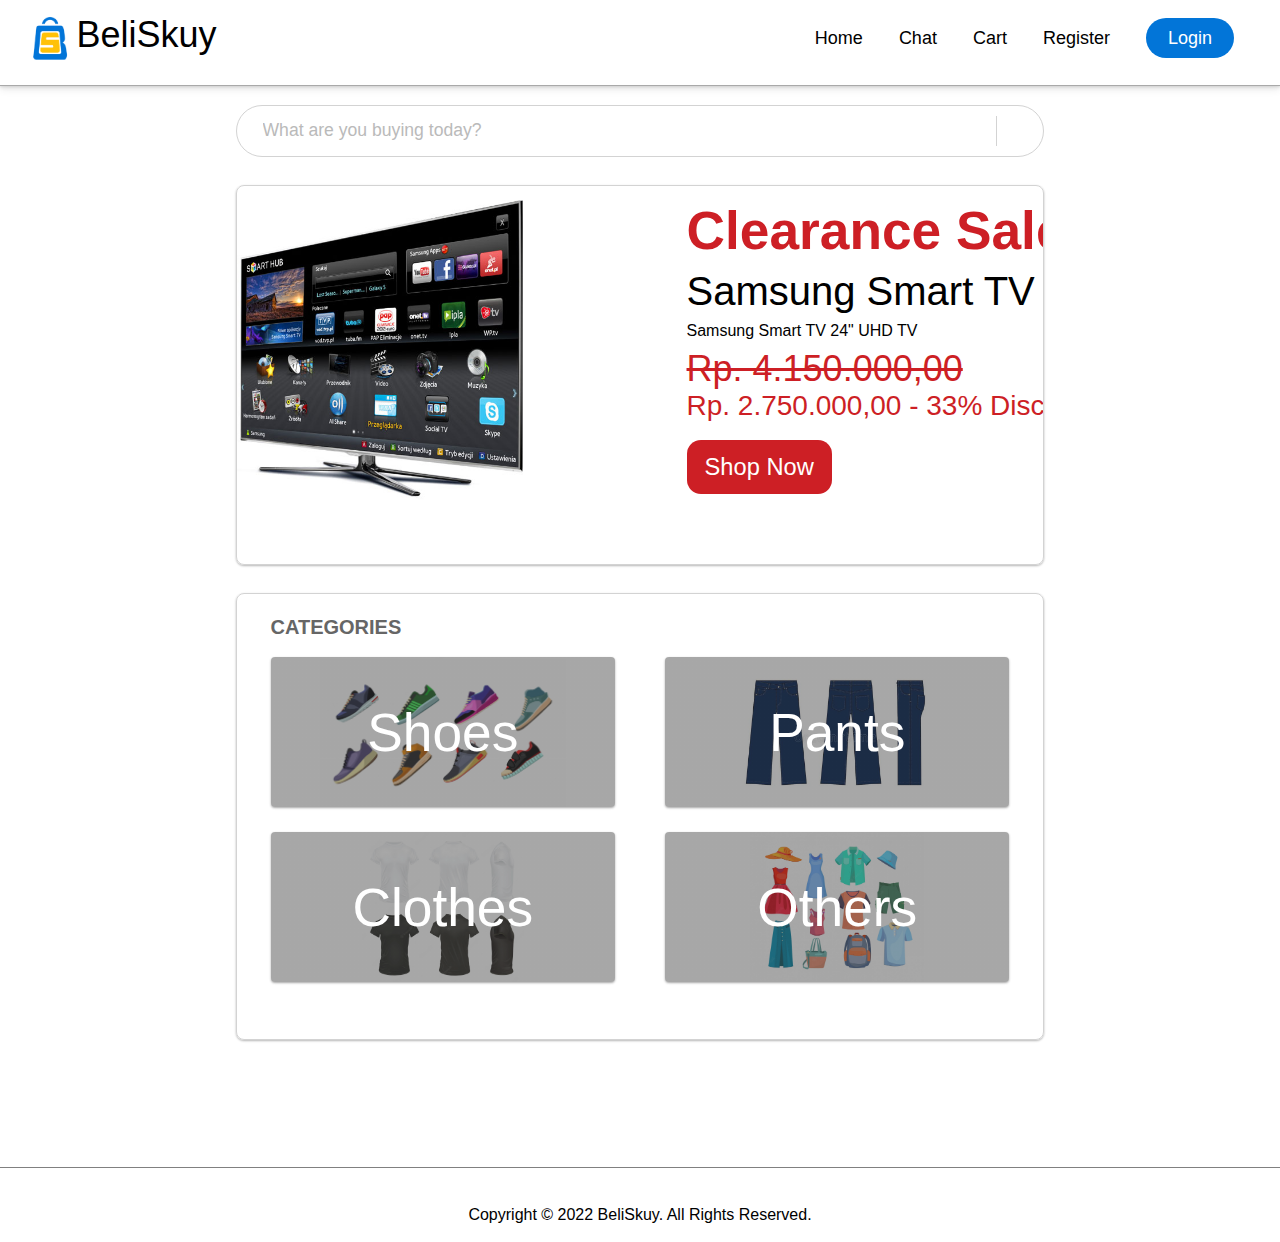
==== index.html @ addb4393 "add categories and search bar" ====
<!DOCTYPE html>
<html lang="en">
<head>
    <meta charset="UTF-8">
    <meta http-equiv="X-UA-Compatible" content="IE=edge">
    <meta name="viewport" content="width=device-width, initial-scale=1.0">
    <script type="text/javascript" src="js/jquery-3.6.1.min.js"></script>
    <link rel="stylesheet" href="css/style.css">
    <link rel="stylesheet" href="css/home.css">
    <link rel="stylesheet" href="https://cdnjs.cloudflare.com/ajax/libs/font-awesome/6.1.1/css/all.min.css" integrity="sha512-KfkfwYDsLkIlwQp6LFnl8zNdLGxu9YAA1QvwINks4PhcElQSvqcyVLLD9aMhXd13uQjoXtEKNosOWaZqXgel0g==" crossorigin="anonymous" referrerpolicy="no-referrer" />
    <title>BeliSkuy</title>
</head>
<body>
    <div class="header">
        <div class="header-title">
            <img src="assets/icon.png" alt="BeliSkuy" width="44px">
            <span class="title">BeliSkuy</span>
        </div>
        <nav>
            <ul>
                <input type="checkbox" id="checkbox_toggle" />
                <label for="checkbox_toggle" class="hamburger">&#9776;</label>
                <div class="nav-items">
                    <li><a class="menu" href="index.html">Home</a></li>
                    <li><a class="menu" href="chat.html">Chat</a></li>
                    <li><a class="menu" href="cart.html">Cart</a></li>
                    <li><a class="menu" href="register.html">Register</a></li>
                    <li><a class="menu-btn" href="login.html">Login</a></li>
                </div>
            </ul>
        </nav>
    </div>
    <div class="content">
        <div class="search-box">
            <input type="text" name="" placeholder="What are you buying today?">
            <span class="separator"></span>
            <i class="fa-solid fa-magnifying-glass search-icon"></i>
        </div>
        <div class="container slider-container">
            <div class="slider-caret prev">
                <i class="fa-solid fa-angle-left"></i>
            </div>
            <div class="slider">
                <ul>
                    <li>
                        <div class="slide-item">
                            <div class="slide-col">
                                <img src="assets/slider/slide-3-image.jpg">
                            </div>
                            <div class="slide-col">
                                <div class="red heavy huge">Clearance Sale !</div>
                                <div class="slide-title">Samsung Smart TV</div>
                                <div class="slide-subtitle">Samsung Smart TV 24" UHD TV</div> 
                                <div class="slide-tag">
                                    <span class="strike red">Rp. 4.150.000,00</span><br/>
                                    <span class="red">Rp. 2.750.000,00 - 33% Discount</span>
                                </div> 
                                <div style="margin-top: 2rem;">
                                    <a class="btn-red" href="#">Shop Now</a>
                                </div>
                            </div>
                        </div>
                    </li>
                    <li>
                        <div class="slide-item">
                            <div class="slide-col">
                                <img src="assets/slider/slide-2-image.jpg">
                            </div>
                            <div class="slide-col">
                                <div class="red heavy huge">Clearance Sale!</div>
                                <div class="slide-title">Samsung Note 5</div> 
                                <div class="slide-subtitle">Samsung Galaxy Note 5 3G</div> 
                                <div class="slide-tag">
                                    <span class="strike red">Rp. 4.999.999,00</span><br/>
                                    <span class="red">Rp. 3.699.999,00 - 26% Discount</span>
                                </div>
                                <div style="margin-top: 2rem;">
                                    <a href="#" class="btn-red">Shop Now</a>
                                </div>
                            </div>
                        </div>
                    </li>
                </ul>				
            </div>	
            <div class="slider-caret next">
                <i class="fa-solid fa-angle-right"></i>
            </div>
        </div>
        <div class="container">
            <div class="container-header">Categories</div>
            <div class="card-container">
                <div class="card-grid shoes">
                    <span class="huge white">Shoes</span>
                </div>
                <div class="card-grid pants">
                    <span class="huge white">Pants</span>
                </div>
                <div class="card-grid clothes">
                    <span class="huge white">Clothes</span>
                </div>
                <div class="card-grid others">
                    <span class="huge white">Others</span>
                </div>
            </div>
        </div>
    </div>
    <div class="footer">
        <div class="social-links">
            <i class="fa-brands fa-twitter"></i>
            <i class="fa-brands fa-facebook-f"></i>
            <i class="fa-brands fa-instagram"></i>
        </div>
        <div class="copyright">
            Copyright &copy; 2022 BeliSkuy. All Rights Reserved.
        </div>
    </div>
    <script type="text/javascript" src="js/slider.js"></script>
</body>
</html>
---- css/style.css ----
body {
    font-family: 'Segoe UI', Tahoma, Geneva, Verdana, sans-serif;
    margin-top: -8px;
}

::placeholder { 
    color: #bababa;
}

:-ms-input-placeholder { /* Internet Explorer 10-11 */
    color: #bababa;
}

::-ms-input-placeholder { /* Microsoft Edge */
    color: #bababa;
}

.clear {
    clear: both;
}

.header {
    display: flex;
    padding: 10px 28px;
    justify-content: space-between;
    border-bottom: 1px solid darkgray;
    margin: 0 -8px;
    align-items: center;
    box-shadow: 0 1px 2px rgba(0,0,0,0.07),
    0 2px 4px rgba(0,0,0,0.07),
    0 4px 8px rgba(0,0,0,0.07);
}

.header-title {
    padding: auto 0;
    display: flex;
}
span.title {
    font-size: 2.25em;
    margin-left: 4.4px;
}

.nav-items {
    display: flex;
    padding-right: 0;
    gap: 0;
    font-size: 18px;
}

li {
    padding: 10px 18px;
    list-style: none;
}

.menu, .menu-btn, li > a {
    text-decoration: none;
    color: black;
}

.menu:hover {
    border-bottom: 2px solid #0275d8;
}

.menu-btn {
    padding: 10px 22px;
    background-color: #0275d8;
    border-radius: 24px;
    color: white;
}

.mobile-btn {
    display: none;
}

li:hover .dropdown {
    display: block;
}

.dropdown {
    background-color: white;
    margin-left: -20px;
    padding-left: 0;
    position: absolute;
    display: none;
    top: 70px;
    box-shadow: 1px 1px 3px gray;
    border-radius: 6px;
    z-index: 5;
}

.dropdown li a:hover {
    color: #0275d8;
}

#checkbox_toggle{
    display: none;
} 

.hamburger {
    display: none;
    font-size: 24px;
    user-select: none;
}

.container {
    box-shadow: 0 1px 3px rgba(0,0,0,0.10), 0 1px 2px rgba(0,0,0,0.20);
    border: 1px solid lightgray;
    border-radius: 8px;
    padding: 14px 34px;
    margin: 28px 0;
}

.container-header {
    max-width: 1050px;
    margin: 0.5rem auto;
    font-size: 1.25rem;
    color: #666;
    text-transform: uppercase;
    font-weight: bolder;
}

.heavy {
    font-weight: bolder;
}

.small {
    font-size: 0.8rem;
}

.medium {
    font-size: 1.25rem;
}

.big {
    font-size: 1.88rem;
}

.large {
    font-size: 2.5rem;
}

.huge {
    font-size: 3.33rem;
}

.red { 
    color: #cd1f25;
}

.blue {
    color: #0275d8;
}

.white {
    color: #fff;
}

.footer {
    padding: 0 8px;
    margin: 0 -8px;
    border-top: 1px solid gray;
    text-align: center;
}

.social-links > i {
    font-size: 24px;
    padding: 12px;
    margin-top: 14px;
}

.copyright {
    padding: 10px 0;
    font-size: 16px;
}

@media screen and (max-width: 1000px) {
    .nav-items { 
        display:none;
        position: absolute;
        background-color: #0275d8;
        right: 0;
        left: 0;
        text-align: center;
        margin-top: 1.5em;
        z-index: 5;
    }

    .menu, .menu-btn, li > a {
        text-decoration: none;
        color: white;
    }

    .menu-btn {
        border-radius: 0;
        margin-bottom: 24px;
    }
    .menu:hover, .menu-btn:hover {
        border-bottom: 2px solid white;
    }

    #checkbox_toggle:checked ~ .nav-items {
        display: block;
    }
    .hamburger {
        display: block;
        cursor: pointer;
    }
    .dropdown {
        left: 65%;
        top: 44px;
    }
    .dropdown li a {
        color: #0275d8;
    }
}
---- css/home.css ----
.content {
    margin-top: 2rem;
    margin: 1.5% 18% 10% 18%;
}

.search-box {
    border: 1px solid lightgray;
    height: 30px;
    background-color: white;
    border-radius: 30px;
    display: flex;
    align-items: center;
    padding: 10px 14px;
    margin: 0 auto;
}
    
.search-box > i {
    font-size: 20px;
    color: #777;
}
    
.search-box > input {
    flex: 1;
    height: 20px;
    border: none;
    outline: none;
    padding-left: 12px;
    font-size: 1.1rem;
}

.search-box > .separator {
    border-left: 1px solid lightgray;
    max-width: 1px;
    height: 30px;
    margin: 0 1rem;
}

.search-box > .search-icon {
    cursor: pointer;
    margin: 0 0.5rem;
    color: #bababa;
}

.slider-container {
    padding: 1.75% 0;
    min-height: 350px;
    display: flex;
    flex-direction: row;
    justify-content: space-evenly;
    align-items: center;
}

.slider-caret {
    cursor: pointer;
}

.slider-caret i {
    font-size: 4rem;
    color: darkgray;
}

.content-text {
    font-family: 'Assistant';
    color: white;
    z-index: 1;
    text-align: center;
}

h1 {
    font-size: 4.5em;
    font-weight: 600;
}

h4 {
    font-size: 1.8em;
    font-weight: 400;
    margin-bottom: 60px;
}

.content-link {
    text-decoration: none;
    color: white;
    background-color: #0275d8;
    padding: 10px 24px;
}

.slider{
    position:relative;
    width:100%;
    overflow:hidden;
}

.slider ul{
    position:relative;
    width:100%;
    margin:0;
    padding:0;
    display:inline-block;
    list-style:none;
}


.slider ul li{
    position:relative;
    float:left;
    margin:0;
    padding:0;
    width:900px;
    height:350px;
}

.btn-red {
    color: #fff;
    background-color: #cd1f25;
    font-size: 1.48rem;
    width: fit-content;
    padding: 14px 18px;
    border-radius: 14px;
    text-decoration: none;
}

.slide-item {
    max-height: 350px;
    max-width: 900px;
    display: grid;
    grid-template-columns: repeat(2, 1fr);
}

.slide-col{
    height: 350px;
    width: fit-content;
    display: flex;
    flex-direction: column;

}

.slide-col img {
    height: 300px;
}

.slide-title {
    font-size: 2.5rem;
    margin-top: 8px;
}

.slide-subtitle {
    margin: 8px 0;
}

.slide-tag {
    font-size: 1.75rem;
}

.card-container {
    margin: 18px auto;
    max-width: 1050px;
    min-height: 350px;
    display: grid;
    grid-template-columns: repeat(2, 1fr);
    column-gap: 50px;
    /* flex-wrap: wrap;
    justify-content: space-between; */
}

.card-grid {
    box-shadow: 0 1px 3px rgba(0,0,0,0.12), 0 1px 2px rgba(0,0,0,0.24);
    max-width: 500px;
    height: 150px;
    max-height: 150px;
    border-radius: 4px;
    display: flex;
    justify-content: center;
    align-items: center;
}

.card-grid:hover {
    cursor: pointer;
    box-shadow: 0 2px 6px rgba(0,0,0,0.18), 0 2px 4px rgba(0,0,0,0.36);
    transition: 0.25s all cubic-bezier(0.25,0.8,0.25,1);;
}

.shoes {
    background: linear-gradient(0deg, rgba(60, 60, 60, 0.45), rgba(60, 60, 60, 0.45)), url('../assets/categories/shoes.jpg') no-repeat center center;
    background-size: contain;
}

.pants {
    background: linear-gradient(0deg, rgba(60, 60, 60, 0.45), rgba(60, 60, 60, 0.45)), url('../assets/categories/pants.jpg') no-repeat center center;
    background-size: contain;
}

.clothes {
    background: linear-gradient(0deg, rgba(60, 60, 60, 0.45), rgba(60, 60, 60, 0.45)), url('../assets/categories/clothes.jpg') no-repeat center center;
    background-size: contain;
}

.others {
    background: linear-gradient(0deg, rgba(60, 60, 60, 0.45), rgba(60, 60, 60, 0.45)), url('../assets/categories/others.jpg') no-repeat center center;
    background-size: contain;
}

.strike {
    font-size: 2.25rem;
    text-decoration: line-through;
}

@media screen and (max-width: 1000px) {
    .card-container {
        grid-template-columns: repeat(1, 1fr);
        row-gap: 50px;
    }

    .slide-item {
        grid-template-columns: repeat(1, 1fr);
        row-gap: 15px;
    }
}
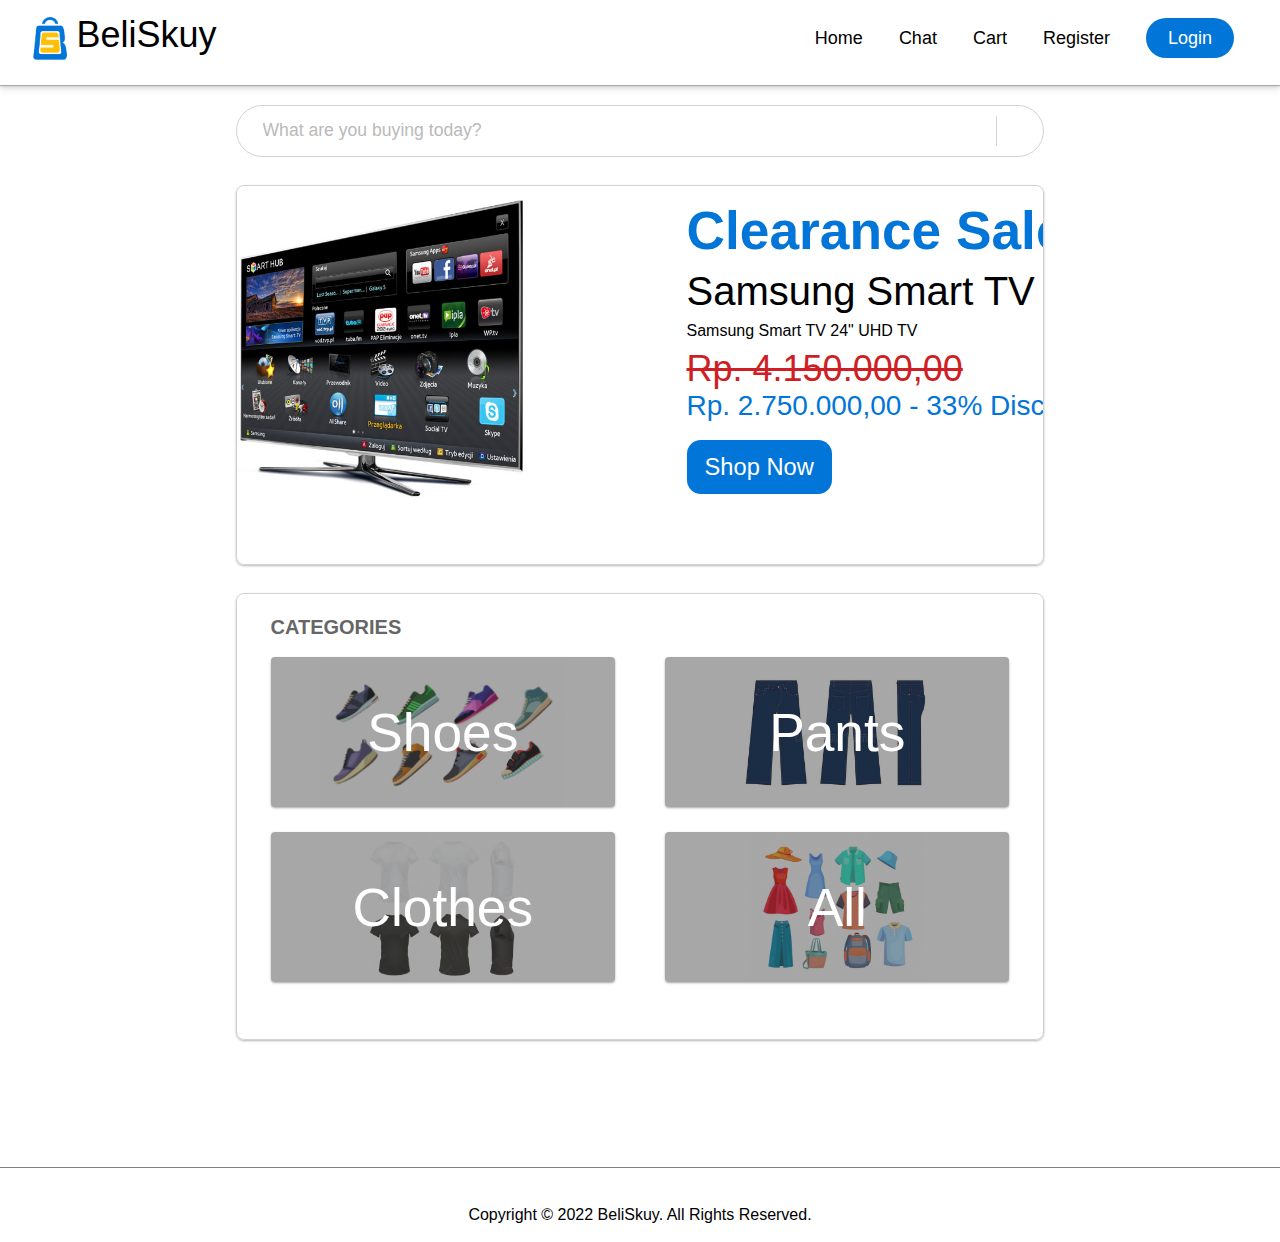
==== commit e942a20d: "fix coloring and responsive" ====
--- a/index.html
+++ b/index.html
@@ -48,15 +48,15 @@
                                 <img src="assets/slider/slide-3-image.jpg">
                             </div>
                             <div class="slide-col">
-                                <div class="red heavy huge">Clearance Sale !</div>
+                                <div class="blue heavy huge">Clearance Sale !</div>
                                 <div class="slide-title">Samsung Smart TV</div>
                                 <div class="slide-subtitle">Samsung Smart TV 24" UHD TV</div> 
                                 <div class="slide-tag">
                                     <span class="strike red">Rp. 4.150.000,00</span><br/>
-                                    <span class="red">Rp. 2.750.000,00 - 33% Discount</span>
+                                    <span class="blue">Rp. 2.750.000,00 - 33% Discount</span>
                                 </div> 
                                 <div style="margin-top: 2rem;">
-                                    <a class="btn-red" href="#">Shop Now</a>
+                                    <a class="btn-blue" href="#">Shop Now</a>
                                 </div>
                             </div>
                         </div>
@@ -67,15 +67,15 @@
                                 <img src="assets/slider/slide-2-image.jpg">
                             </div>
                             <div class="slide-col">
-                                <div class="red heavy huge">Clearance Sale!</div>
+                                <div class="blue heavy huge">Clearance Sale!</div>
                                 <div class="slide-title">Samsung Note 5</div> 
                                 <div class="slide-subtitle">Samsung Galaxy Note 5 3G</div> 
                                 <div class="slide-tag">
                                     <span class="strike red">Rp. 4.999.999,00</span><br/>
-                                    <span class="red">Rp. 3.699.999,00 - 26% Discount</span>
+                                    <span class="blue">Rp. 3.699.999,00 - 26% Discount</span>
                                 </div>
                                 <div style="margin-top: 2rem;">
-                                    <a href="#" class="btn-red">Shop Now</a>
+                                    <a href="#" class="btn-blue">Shop Now</a>
                                 </div>
                             </div>
                         </div>
@@ -99,7 +99,7 @@
                     <span class="huge white">Clothes</span>
                 </div>
                 <div class="card-grid others">
-                    <span class="huge white">Others</span>
+                    <span class="huge white">All</span>
                 </div>
             </div>
         </div>
--- a/css/home.css
+++ b/css/home.css
@@ -109,9 +109,9 @@
     height:350px;
 }
 
-.btn-red {
+.btn-blue {
     color: #fff;
-    background-color: #cd1f25;
+    background-color: #0275d8;
     font-size: 1.48rem;
     width: fit-content;
     padding: 14px 18px;
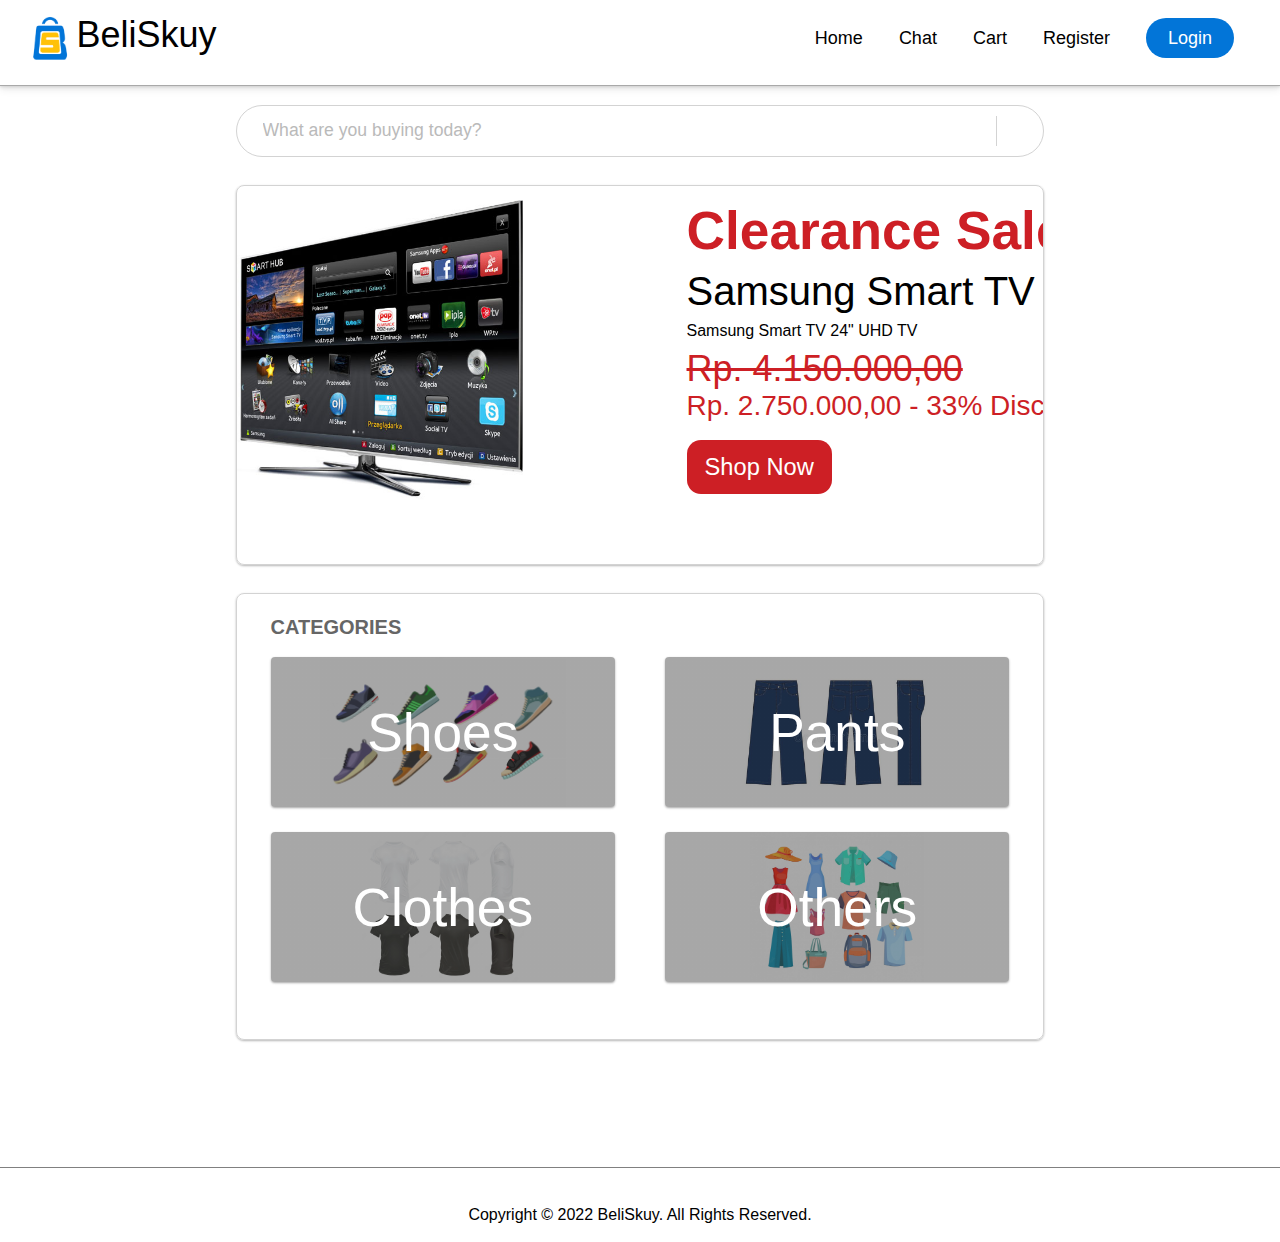
==== commit d5b2e976: "Revert "fix coloring and responsive"" ====
--- a/index.html
+++ b/index.html
@@ -48,15 +48,15 @@
                                 <img src="assets/slider/slide-3-image.jpg">
                             </div>
                             <div class="slide-col">
-                                <div class="blue heavy huge">Clearance Sale !</div>
+                                <div class="red heavy huge">Clearance Sale !</div>
                                 <div class="slide-title">Samsung Smart TV</div>
                                 <div class="slide-subtitle">Samsung Smart TV 24" UHD TV</div> 
                                 <div class="slide-tag">
                                     <span class="strike red">Rp. 4.150.000,00</span><br/>
-                                    <span class="blue">Rp. 2.750.000,00 - 33% Discount</span>
+                                    <span class="red">Rp. 2.750.000,00 - 33% Discount</span>
                                 </div> 
                                 <div style="margin-top: 2rem;">
-                                    <a class="btn-blue" href="#">Shop Now</a>
+                                    <a class="btn-red" href="#">Shop Now</a>
                                 </div>
                             </div>
                         </div>
@@ -67,15 +67,15 @@
                                 <img src="assets/slider/slide-2-image.jpg">
                             </div>
                             <div class="slide-col">
-                                <div class="blue heavy huge">Clearance Sale!</div>
+                                <div class="red heavy huge">Clearance Sale!</div>
                                 <div class="slide-title">Samsung Note 5</div> 
                                 <div class="slide-subtitle">Samsung Galaxy Note 5 3G</div> 
                                 <div class="slide-tag">
                                     <span class="strike red">Rp. 4.999.999,00</span><br/>
-                                    <span class="blue">Rp. 3.699.999,00 - 26% Discount</span>
+                                    <span class="red">Rp. 3.699.999,00 - 26% Discount</span>
                                 </div>
                                 <div style="margin-top: 2rem;">
-                                    <a href="#" class="btn-blue">Shop Now</a>
+                                    <a href="#" class="btn-red">Shop Now</a>
                                 </div>
                             </div>
                         </div>
@@ -99,7 +99,7 @@
                     <span class="huge white">Clothes</span>
                 </div>
                 <div class="card-grid others">
-                    <span class="huge white">All</span>
+                    <span class="huge white">Others</span>
                 </div>
             </div>
         </div>
--- a/css/home.css
+++ b/css/home.css
@@ -109,9 +109,9 @@
     height:350px;
 }
 
-.btn-blue {
+.btn-red {
     color: #fff;
-    background-color: #0275d8;
+    background-color: #cd1f25;
     font-size: 1.48rem;
     width: fit-content;
     padding: 14px 18px;
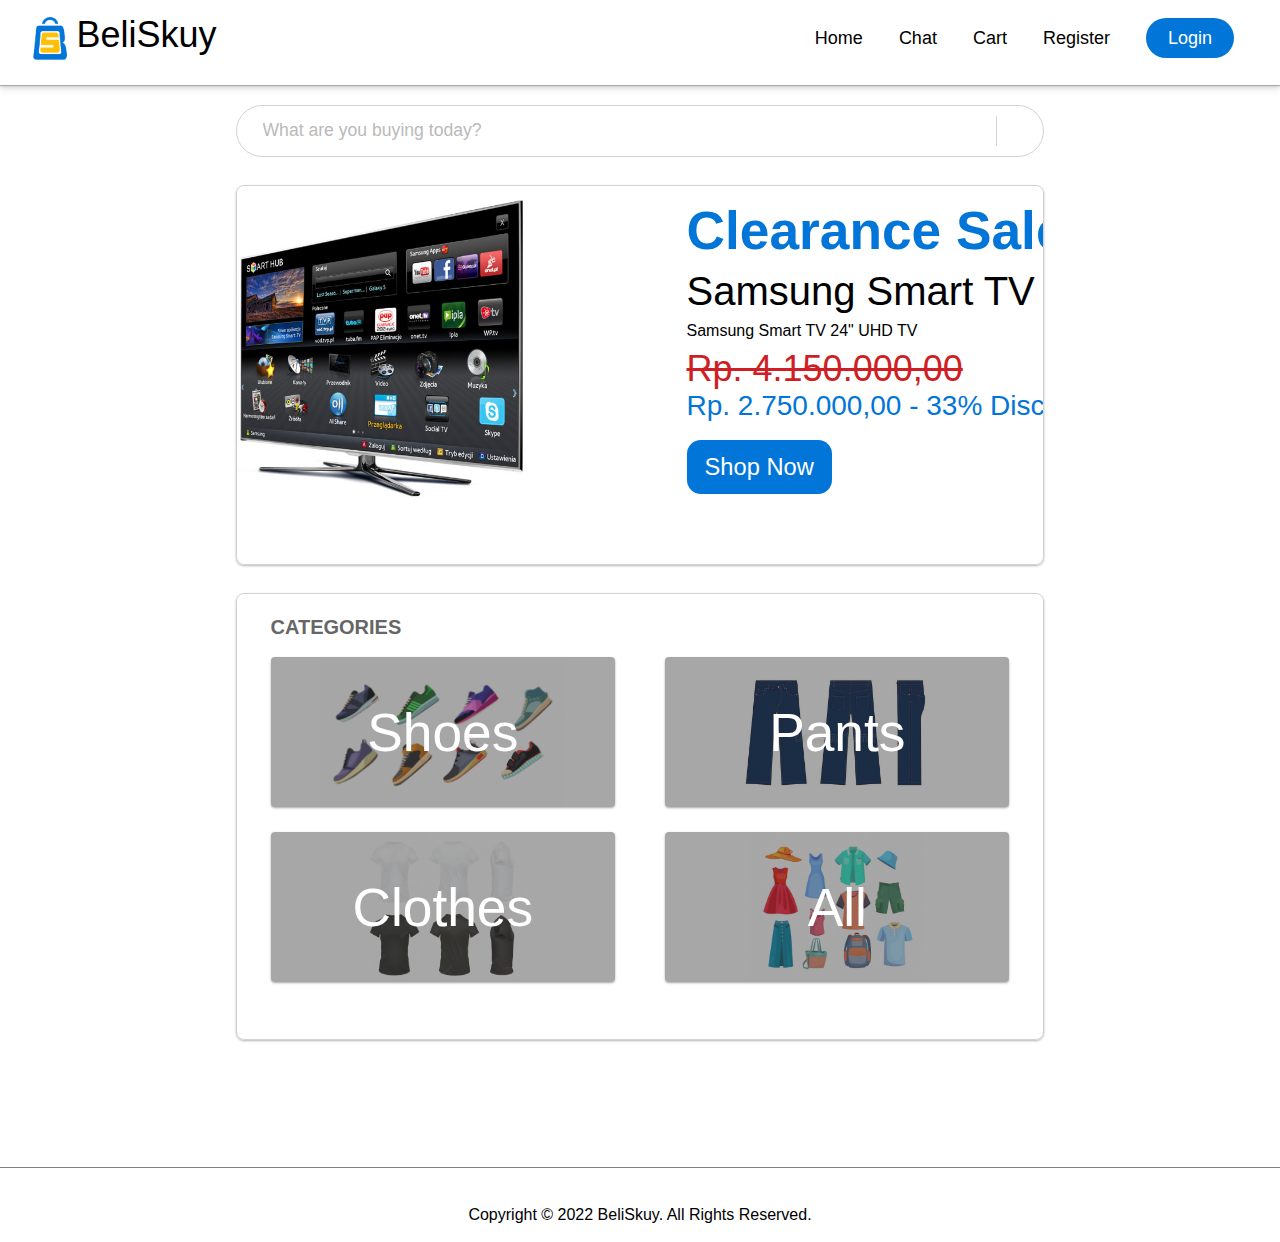
==== commit 2fafd4b7: "Revert "Revert "fix coloring and responsive""" ====
--- a/index.html
+++ b/index.html
@@ -48,15 +48,15 @@
                                 <img src="assets/slider/slide-3-image.jpg">
                             </div>
                             <div class="slide-col">
-                                <div class="red heavy huge">Clearance Sale !</div>
+                                <div class="blue heavy huge">Clearance Sale !</div>
                                 <div class="slide-title">Samsung Smart TV</div>
                                 <div class="slide-subtitle">Samsung Smart TV 24" UHD TV</div> 
                                 <div class="slide-tag">
                                     <span class="strike red">Rp. 4.150.000,00</span><br/>
-                                    <span class="red">Rp. 2.750.000,00 - 33% Discount</span>
+                                    <span class="blue">Rp. 2.750.000,00 - 33% Discount</span>
                                 </div> 
                                 <div style="margin-top: 2rem;">
-                                    <a class="btn-red" href="#">Shop Now</a>
+                                    <a class="btn-blue" href="#">Shop Now</a>
                                 </div>
                             </div>
                         </div>
@@ -67,15 +67,15 @@
                                 <img src="assets/slider/slide-2-image.jpg">
                             </div>
                             <div class="slide-col">
-                                <div class="red heavy huge">Clearance Sale!</div>
+                                <div class="blue heavy huge">Clearance Sale!</div>
                                 <div class="slide-title">Samsung Note 5</div> 
                                 <div class="slide-subtitle">Samsung Galaxy Note 5 3G</div> 
                                 <div class="slide-tag">
                                     <span class="strike red">Rp. 4.999.999,00</span><br/>
-                                    <span class="red">Rp. 3.699.999,00 - 26% Discount</span>
+                                    <span class="blue">Rp. 3.699.999,00 - 26% Discount</span>
                                 </div>
                                 <div style="margin-top: 2rem;">
-                                    <a href="#" class="btn-red">Shop Now</a>
+                                    <a href="#" class="btn-blue">Shop Now</a>
                                 </div>
                             </div>
                         </div>
@@ -99,7 +99,7 @@
                     <span class="huge white">Clothes</span>
                 </div>
                 <div class="card-grid others">
-                    <span class="huge white">Others</span>
+                    <span class="huge white">All</span>
                 </div>
             </div>
         </div>
--- a/css/home.css
+++ b/css/home.css
@@ -109,9 +109,9 @@
     height:350px;
 }
 
-.btn-red {
+.btn-blue {
     color: #fff;
-    background-color: #cd1f25;
+    background-color: #0275d8;
     font-size: 1.48rem;
     width: fit-content;
     padding: 14px 18px;
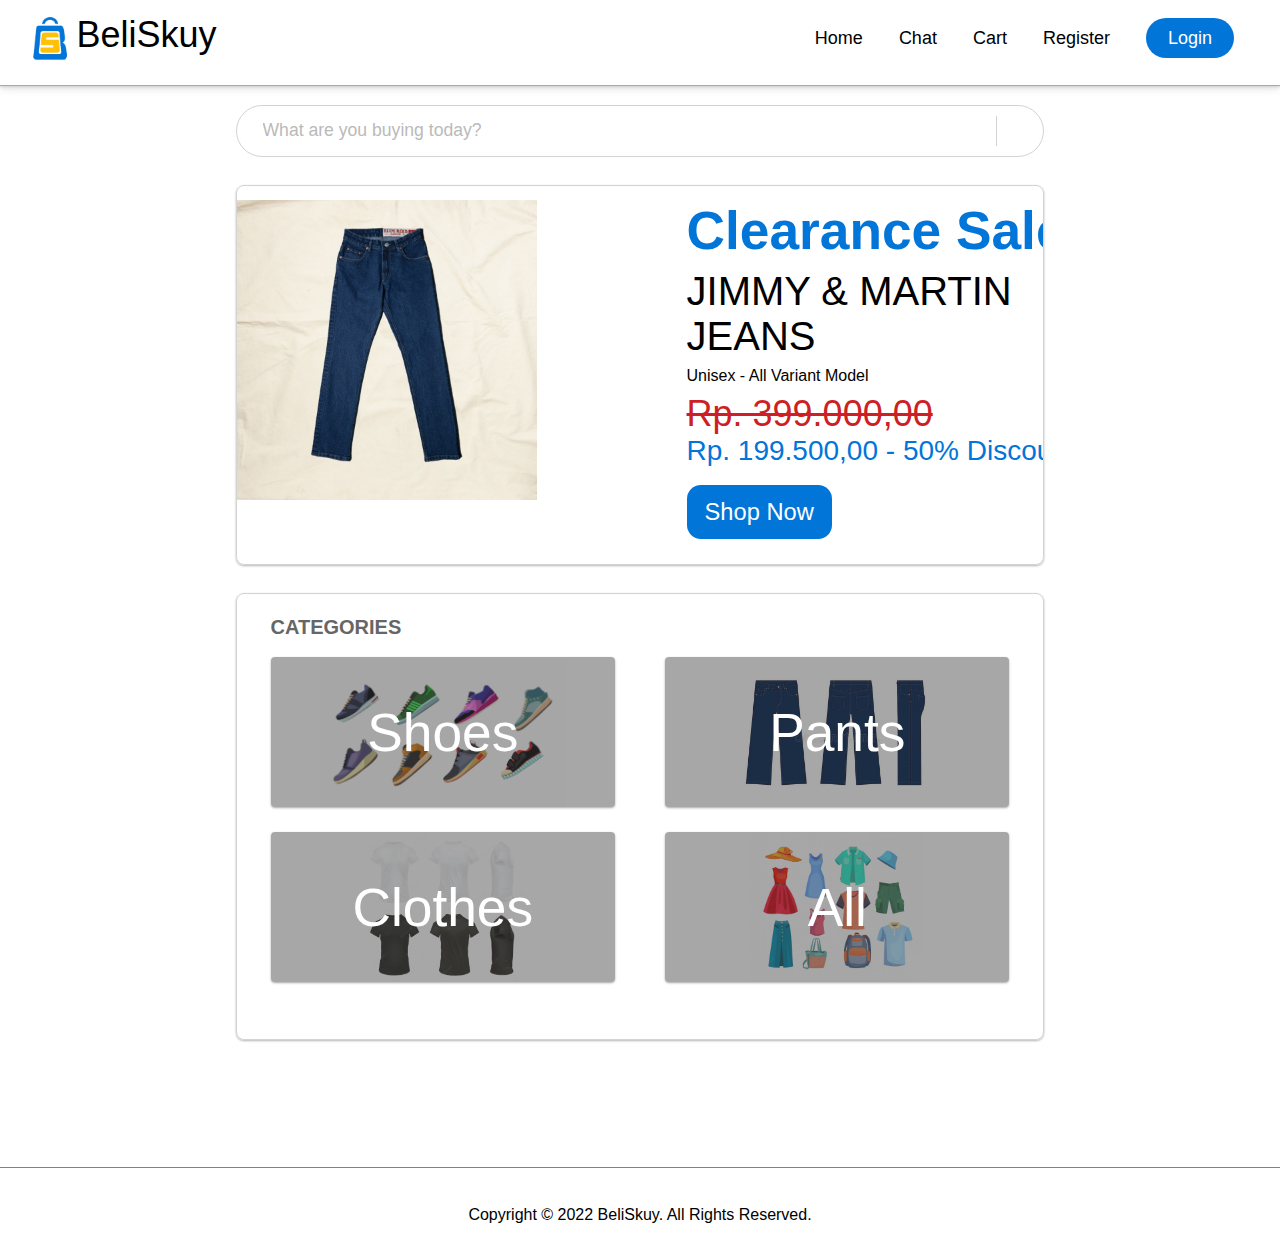
==== commit b957e468: "Minor Update and Delete some file is not important" ====
--- a/index.html
+++ b/index.html
@@ -45,15 +45,15 @@
                     <li>
                         <div class="slide-item">
                             <div class="slide-col">
-                                <img src="assets/slider/slide-3-image.jpg">
+                                <img src="assets/slider/slide-1-image.jpg">
                             </div>
                             <div class="slide-col">
                                 <div class="blue heavy huge">Clearance Sale !</div>
-                                <div class="slide-title">Samsung Smart TV</div>
-                                <div class="slide-subtitle">Samsung Smart TV 24" UHD TV</div> 
+                                <div class="slide-title">JIMMY & MARTIN JEANS</div>
+                                <div class="slide-subtitle">Unisex - All Variant Model</div> 
                                 <div class="slide-tag">
-                                    <span class="strike red">Rp. 4.150.000,00</span><br/>
-                                    <span class="blue">Rp. 2.750.000,00 - 33% Discount</span>
+                                    <span class="strike red">Rp. 399.000,00</span><br/>
+                                    <span class="blue">Rp. 199.500,00 - 50% Discount</span>
                                 </div> 
                                 <div style="margin-top: 2rem;">
                                     <a class="btn-blue" href="#">Shop Now</a>
@@ -68,11 +68,11 @@
                             </div>
                             <div class="slide-col">
                                 <div class="blue heavy huge">Clearance Sale!</div>
-                                <div class="slide-title">Samsung Note 5</div> 
-                                <div class="slide-subtitle">Samsung Galaxy Note 5 3G</div> 
+                                <div class="slide-title">Joemen J</div> 
+                                <div class="slide-subtitle">Shoes Men Women Work School Sports</div> 
                                 <div class="slide-tag">
-                                    <span class="strike red">Rp. 4.999.999,00</span><br/>
-                                    <span class="blue">Rp. 3.699.999,00 - 26% Discount</span>
+                                    <span class="strike red">Rp. 204.545,45 </span><br/>
+                                    <span class="blue">Rp. 90.000,00 - 56% Discount</span>
                                 </div>
                                 <div style="margin-top: 2rem;">
                                     <a href="#" class="btn-blue">Shop Now</a>
--- a/css/style.css
+++ b/css/style.css
@@ -1,215 +1,235 @@
 body {
-    font-family: 'Segoe UI', Tahoma, Geneva, Verdana, sans-serif;
-    margin-top: -8px;
-}
-
-::placeholder { 
-    color: #bababa;
-}
-
-:-ms-input-placeholder { /* Internet Explorer 10-11 */
-    color: #bababa;
-}
-
-::-ms-input-placeholder { /* Microsoft Edge */
-    color: #bababa;
+  font-family: "Segoe UI", Tahoma, Geneva, Verdana, sans-serif;
+  margin-top: -8px;
+}
+
+::placeholder {
+  color: #bababa;
+}
+
+:-ms-input-placeholder {
+  /* Internet Explorer 10-11 */
+  color: #bababa;
+}
+
+::-ms-input-placeholder {
+  /* Microsoft Edge */
+  color: #bababa;
 }
 
 .clear {
-    clear: both;
+  clear: both;
 }
 
 .header {
-    display: flex;
-    padding: 10px 28px;
-    justify-content: space-between;
-    border-bottom: 1px solid darkgray;
-    margin: 0 -8px;
-    align-items: center;
-    box-shadow: 0 1px 2px rgba(0,0,0,0.07),
-    0 2px 4px rgba(0,0,0,0.07),
-    0 4px 8px rgba(0,0,0,0.07);
+  display: flex;
+  padding: 10px 28px;
+  justify-content: space-between;
+  border-bottom: 1px solid darkgray;
+  margin: 0 -8px;
+  align-items: center;
+  box-shadow: 0 1px 2px rgba(0, 0, 0, 0.07), 0 2px 4px rgba(0, 0, 0, 0.07),
+    0 4px 8px rgba(0, 0, 0, 0.07);
 }
 
 .header-title {
-    padding: auto 0;
-    display: flex;
+  padding: auto 0;
+  display: flex;
 }
 span.title {
-    font-size: 2.25em;
-    margin-left: 4.4px;
+  font-size: 2.25em;
+  margin-left: 4.4px;
 }
 
 .nav-items {
-    display: flex;
-    padding-right: 0;
-    gap: 0;
-    font-size: 18px;
+  display: flex;
+  padding-right: 0;
+  gap: 0;
+  font-size: 18px;
 }
 
 li {
-    padding: 10px 18px;
-    list-style: none;
-}
-
-.menu, .menu-btn, li > a {
+  padding: 10px 18px;
+  list-style: none;
+}
+
+.menu,
+.menu-btn,
+li > a {
+  position: relative;
+  text-decoration: none;
+  color: black;
+}
+
+.menu:hover {
+  border-bottom: 2px solid #0275d8;
+}
+
+.menu-btn {
+  padding: 10px 22px;
+  background-color: #0275d8;
+  border-radius: 24px;
+  color: white;
+}
+
+.notification {
+  position: absolute;
+  margin-left: 3px;
+}
+
+.notification-border {
+  background-color: #0275d8;
+  color: white;
+  padding: 0 5px;
+  border-radius: 75px;
+  width: auto;
+}
+
+.mobile-btn {
+  display: none;
+}
+
+li:hover .dropdown {
+  display: block;
+}
+
+.dropdown {
+  background-color: white;
+  margin-left: -20px;
+  padding-left: 0;
+  position: absolute;
+  display: none;
+  top: 70px;
+  box-shadow: 1px 1px 3px gray;
+  border-radius: 6px;
+  z-index: 5;
+}
+
+.dropdown li a:hover {
+  color: #0275d8;
+}
+
+#checkbox_toggle {
+  display: none;
+}
+
+.hamburger {
+  display: none;
+  font-size: 24px;
+  user-select: none;
+}
+
+.container {
+  box-shadow: 0 1px 3px rgba(0, 0, 0, 0.1), 0 1px 2px rgba(0, 0, 0, 0.2);
+  border: 1px solid lightgray;
+  border-radius: 8px;
+  padding: 14px 34px;
+  margin: 28px 0;
+}
+
+.container-header {
+  max-width: 1050px;
+  margin: 0.5rem auto;
+  font-size: 1.25rem;
+  color: #666;
+  text-transform: uppercase;
+  font-weight: bolder;
+}
+
+.heavy {
+  font-weight: bolder;
+}
+
+.small {
+  font-size: 0.8rem;
+}
+
+.medium {
+  font-size: 1.25rem;
+}
+
+.big {
+  font-size: 1.88rem;
+}
+
+.large {
+  font-size: 2.5rem;
+}
+
+.huge {
+  font-size: 3.33rem;
+}
+
+.red {
+  color: #cd1f25;
+}
+
+.blue {
+  color: #0275d8;
+}
+
+.white {
+  color: #fff;
+}
+
+.footer {
+  padding: 0 8px;
+  margin: 0 -8px;
+  border-top: 1px solid gray;
+  text-align: center;
+}
+
+.social-links > i {
+  font-size: 24px;
+  padding: 12px;
+  margin-top: 14px;
+}
+
+.copyright {
+  padding: 10px 0;
+  font-size: 16px;
+}
+
+@media screen and (max-width: 1000px) {
+  .nav-items {
+    display: none;
+    position: absolute;
+    background-color: #0275d8;
+    right: 0;
+    left: 0;
+    text-align: center;
+    margin-top: 1.5em;
+    z-index: 5;
+  }
+
+  .menu,
+  .menu-btn,
+  li > a {
     text-decoration: none;
-    color: black;
-}
-
-.menu:hover {
-    border-bottom: 2px solid #0275d8;
-}
-
-.menu-btn {
-    padding: 10px 22px;
-    background-color: #0275d8;
-    border-radius: 24px;
     color: white;
-}
-
-.mobile-btn {
-    display: none;
-}
-
-li:hover .dropdown {
+  }
+
+  .menu-btn {
+    border-radius: 0;
+    margin-bottom: 24px;
+  }
+  .menu:hover,
+  .menu-btn:hover {
+    border-bottom: 2px solid white;
+  }
+
+  #checkbox_toggle:checked ~ .nav-items {
     display: block;
-}
-
-.dropdown {
-    background-color: white;
-    margin-left: -20px;
-    padding-left: 0;
-    position: absolute;
-    display: none;
-    top: 70px;
-    box-shadow: 1px 1px 3px gray;
-    border-radius: 6px;
-    z-index: 5;
-}
-
-.dropdown li a:hover {
+  }
+  .hamburger {
+    display: block;
+    cursor: pointer;
+  }
+  .dropdown {
+    left: 65%;
+    top: 44px;
+  }
+  .dropdown li a {
     color: #0275d8;
-}
-
-#checkbox_toggle{
-    display: none;
-} 
-
-.hamburger {
-    display: none;
-    font-size: 24px;
-    user-select: none;
-}
-
-.container {
-    box-shadow: 0 1px 3px rgba(0,0,0,0.10), 0 1px 2px rgba(0,0,0,0.20);
-    border: 1px solid lightgray;
-    border-radius: 8px;
-    padding: 14px 34px;
-    margin: 28px 0;
-}
-
-.container-header {
-    max-width: 1050px;
-    margin: 0.5rem auto;
-    font-size: 1.25rem;
-    color: #666;
-    text-transform: uppercase;
-    font-weight: bolder;
-}
-
-.heavy {
-    font-weight: bolder;
-}
-
-.small {
-    font-size: 0.8rem;
-}
-
-.medium {
-    font-size: 1.25rem;
-}
-
-.big {
-    font-size: 1.88rem;
-}
-
-.large {
-    font-size: 2.5rem;
-}
-
-.huge {
-    font-size: 3.33rem;
-}
-
-.red { 
-    color: #cd1f25;
-}
-
-.blue {
-    color: #0275d8;
-}
-
-.white {
-    color: #fff;
-}
-
-.footer {
-    padding: 0 8px;
-    margin: 0 -8px;
-    border-top: 1px solid gray;
-    text-align: center;
-}
-
-.social-links > i {
-    font-size: 24px;
-    padding: 12px;
-    margin-top: 14px;
-}
-
-.copyright {
-    padding: 10px 0;
-    font-size: 16px;
-}
-
-@media screen and (max-width: 1000px) {
-    .nav-items { 
-        display:none;
-        position: absolute;
-        background-color: #0275d8;
-        right: 0;
-        left: 0;
-        text-align: center;
-        margin-top: 1.5em;
-        z-index: 5;
-    }
-
-    .menu, .menu-btn, li > a {
-        text-decoration: none;
-        color: white;
-    }
-
-    .menu-btn {
-        border-radius: 0;
-        margin-bottom: 24px;
-    }
-    .menu:hover, .menu-btn:hover {
-        border-bottom: 2px solid white;
-    }
-
-    #checkbox_toggle:checked ~ .nav-items {
-        display: block;
-    }
-    .hamburger {
-        display: block;
-        cursor: pointer;
-    }
-    .dropdown {
-        left: 65%;
-        top: 44px;
-    }
-    .dropdown li a {
-        color: #0275d8;
-    }
-}+  }
+}
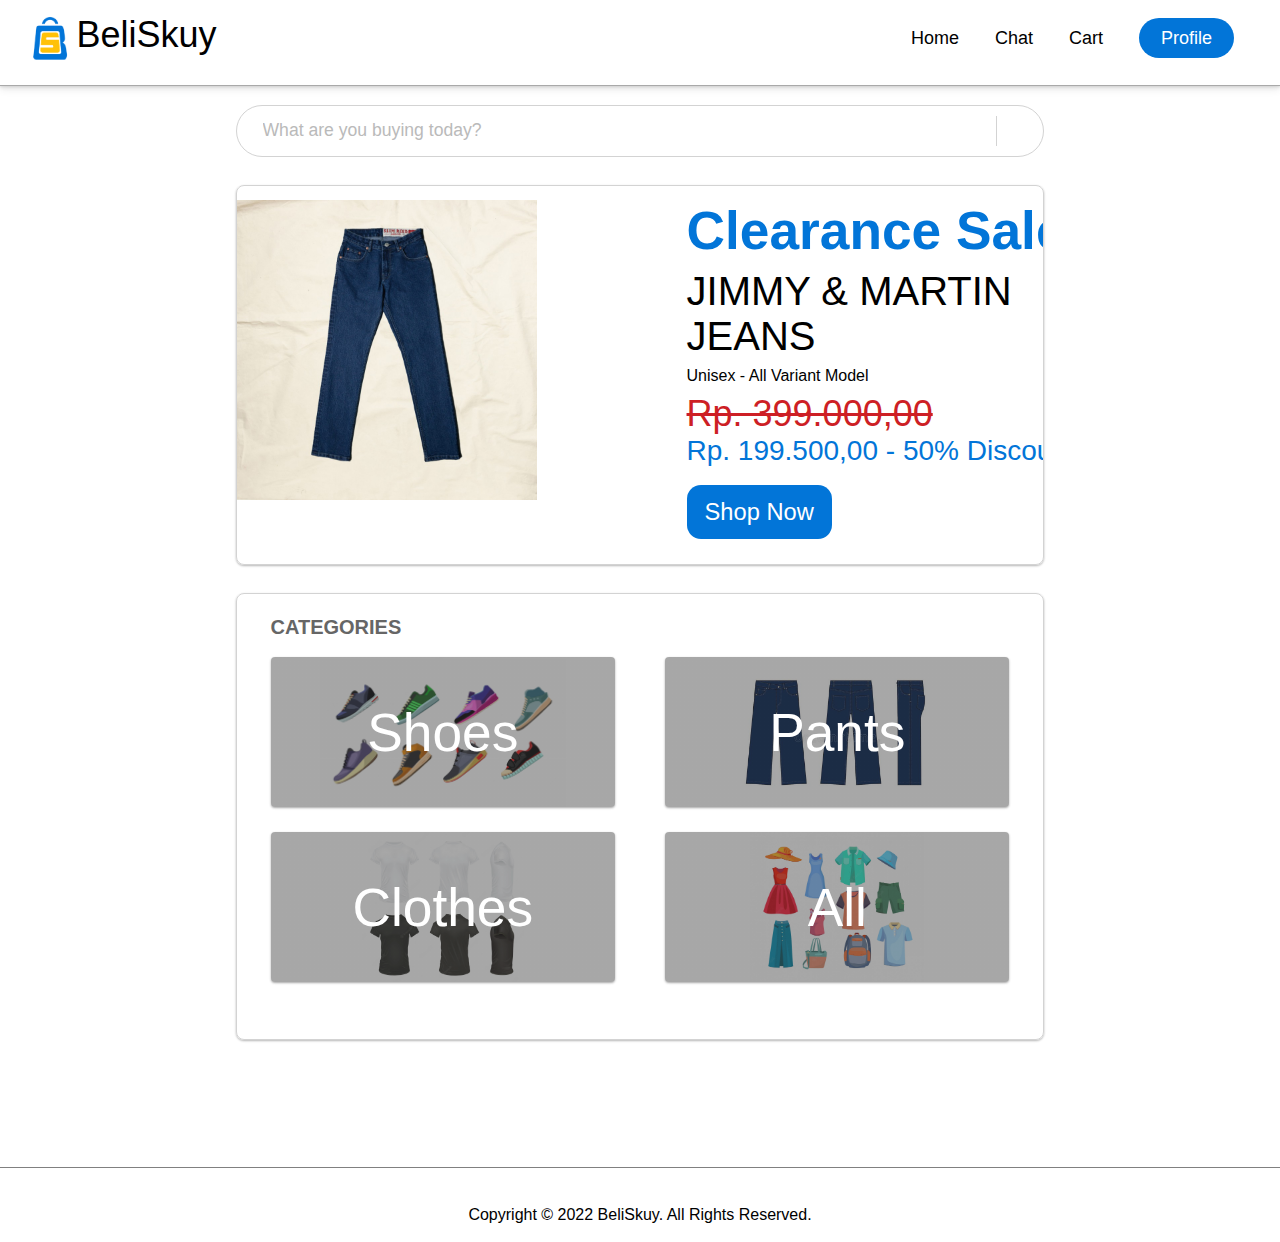
==== commit bf99dac4: "add dynamic menu feature" ====
--- a/index.html
+++ b/index.html
@@ -5,6 +5,7 @@
     <meta http-equiv="X-UA-Compatible" content="IE=edge">
     <meta name="viewport" content="width=device-width, initial-scale=1.0">
     <script type="text/javascript" src="js/jquery-3.6.1.min.js"></script>
+    <script type="text/javascript" src="js/validation.js"></script>
     <link rel="stylesheet" href="css/style.css">
     <link rel="stylesheet" href="css/home.css">
     <link rel="stylesheet" href="https://cdnjs.cloudflare.com/ajax/libs/font-awesome/6.1.1/css/all.min.css" integrity="sha512-KfkfwYDsLkIlwQp6LFnl8zNdLGxu9YAA1QvwINks4PhcElQSvqcyVLLD9aMhXd13uQjoXtEKNosOWaZqXgel0g==" crossorigin="anonymous" referrerpolicy="no-referrer" />
@@ -22,8 +23,8 @@
                 <label for="checkbox_toggle" class="hamburger">&#9776;</label>
                 <div class="nav-items">
                     <li><a class="menu" href="index.html">Home</a></li>
-                    <li><a class="menu" href="chat.html">Chat</a></li>
-                    <li><a class="menu" href="cart.html">Cart</a></li>
+                    <li><a class="menu require-login" href="chat.html">Chat</a></li>
+                    <li><a class="menu require-login" href="cart.html">Cart</a></li>
                     <li><a class="menu" href="register.html">Register</a></li>
                     <li><a class="menu-btn" href="login.html">Login</a></li>
                 </div>
--- a/css/style.css
+++ b/css/style.css
@@ -118,6 +118,11 @@
   font-size: 24px;
   user-select: none;
 }
+
+.content {
+    margin-top: 2rem;
+    margin: 1.5% 18% 10% 18%;
+}   
 
 .container {
   box-shadow: 0 1px 3px rgba(0, 0, 0, 0.1), 0 1px 2px rgba(0, 0, 0, 0.2);
--- a/css/home.css
+++ b/css/home.css
@@ -1,8 +1,3 @@
-.content {
-    margin-top: 2rem;
-    margin: 1.5% 18% 10% 18%;
-}
-
 .search-box {
     border: 1px solid lightgray;
     height: 30px;
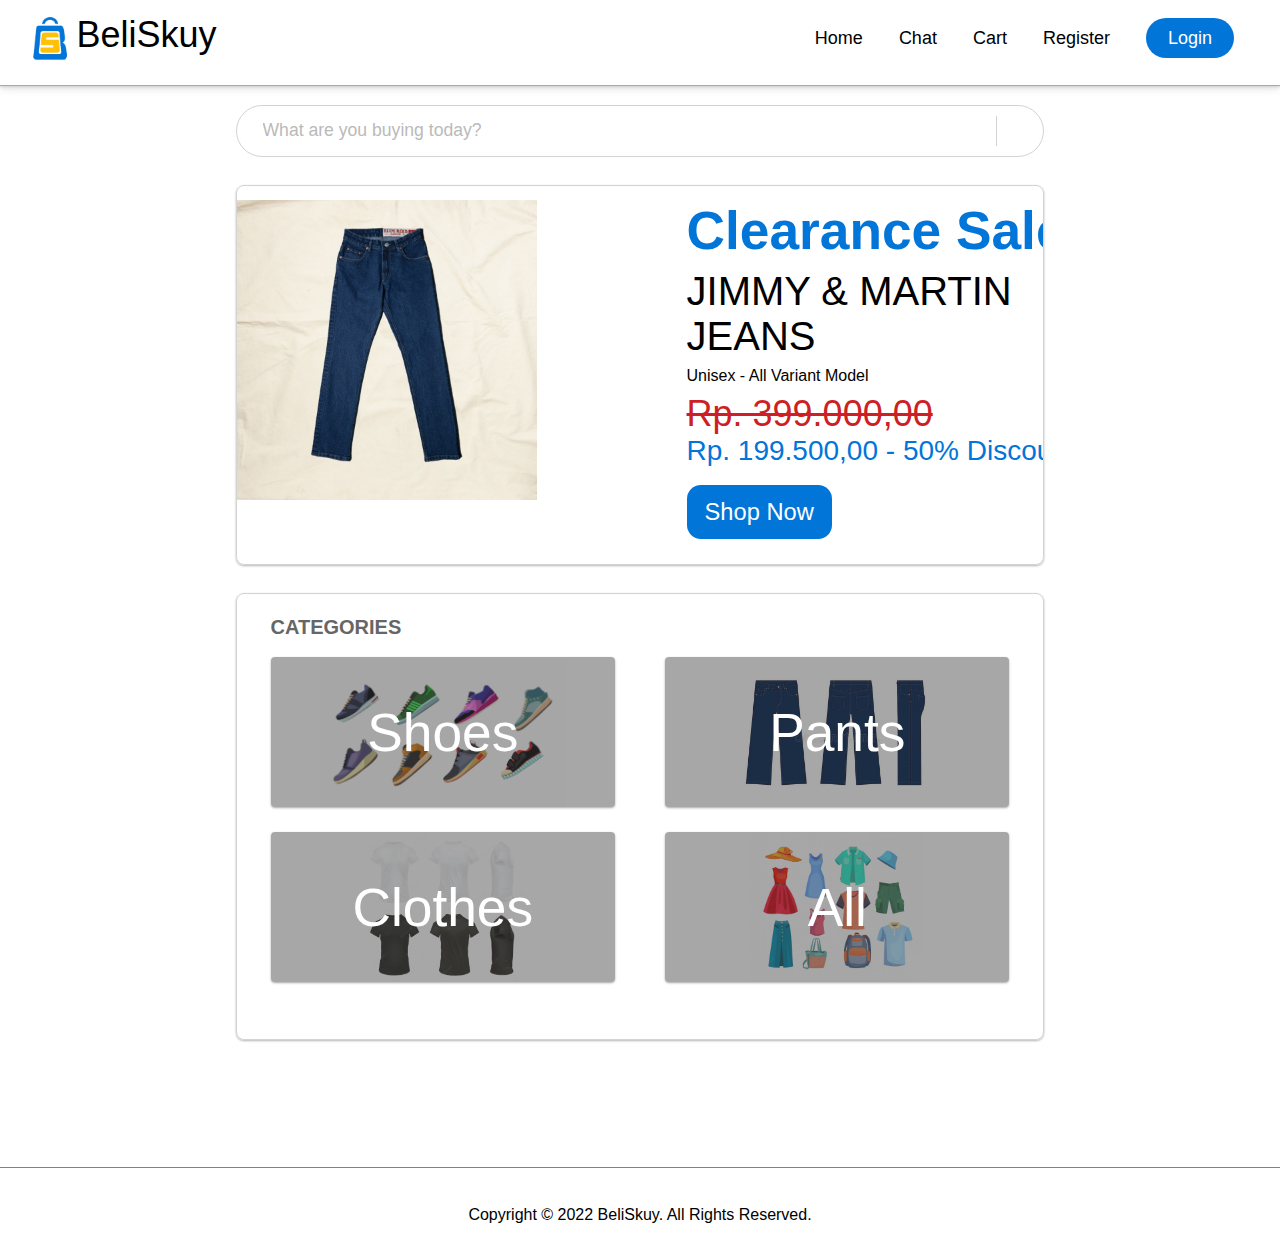
==== commit f9328e6b: "add logout feature" ====
--- a/index.html
+++ b/index.html
@@ -26,7 +26,12 @@
                     <li><a class="menu require-login" href="chat.html">Chat</a></li>
                     <li><a class="menu require-login" href="cart.html">Cart</a></li>
                     <li><a class="menu" href="register.html">Register</a></li>
-                    <li><a class="menu-btn" href="login.html">Login</a></li>
+                    <li>
+                        <a class="menu-btn" href="login.html">Login</a>
+                        <ul class="dropdown">
+                            <li><a href="#" class="menu" id="logout">Logout</a></li>
+                        </ul>
+                    </li>
                 </div>
             </ul>
         </nav>
--- a/css/style.css
+++ b/css/style.css
@@ -89,17 +89,17 @@
   display: none;
 }
 
-li:hover .dropdown {
+li:hover .dropdown.loggedin {
   display: block;
 }
 
 .dropdown {
   background-color: white;
-  margin-left: -20px;
+  margin-left: -6px;
   padding-left: 0;
   position: absolute;
   display: none;
-  top: 70px;
+  top: 62px;
   box-shadow: 1px 1px 3px gray;
   border-radius: 6px;
   z-index: 5;
@@ -231,8 +231,8 @@
     cursor: pointer;
   }
   .dropdown {
-    left: 65%;
-    top: 44px;
+    left: 55%;
+    top: 80%;
   }
   .dropdown li a {
     color: #0275d8;
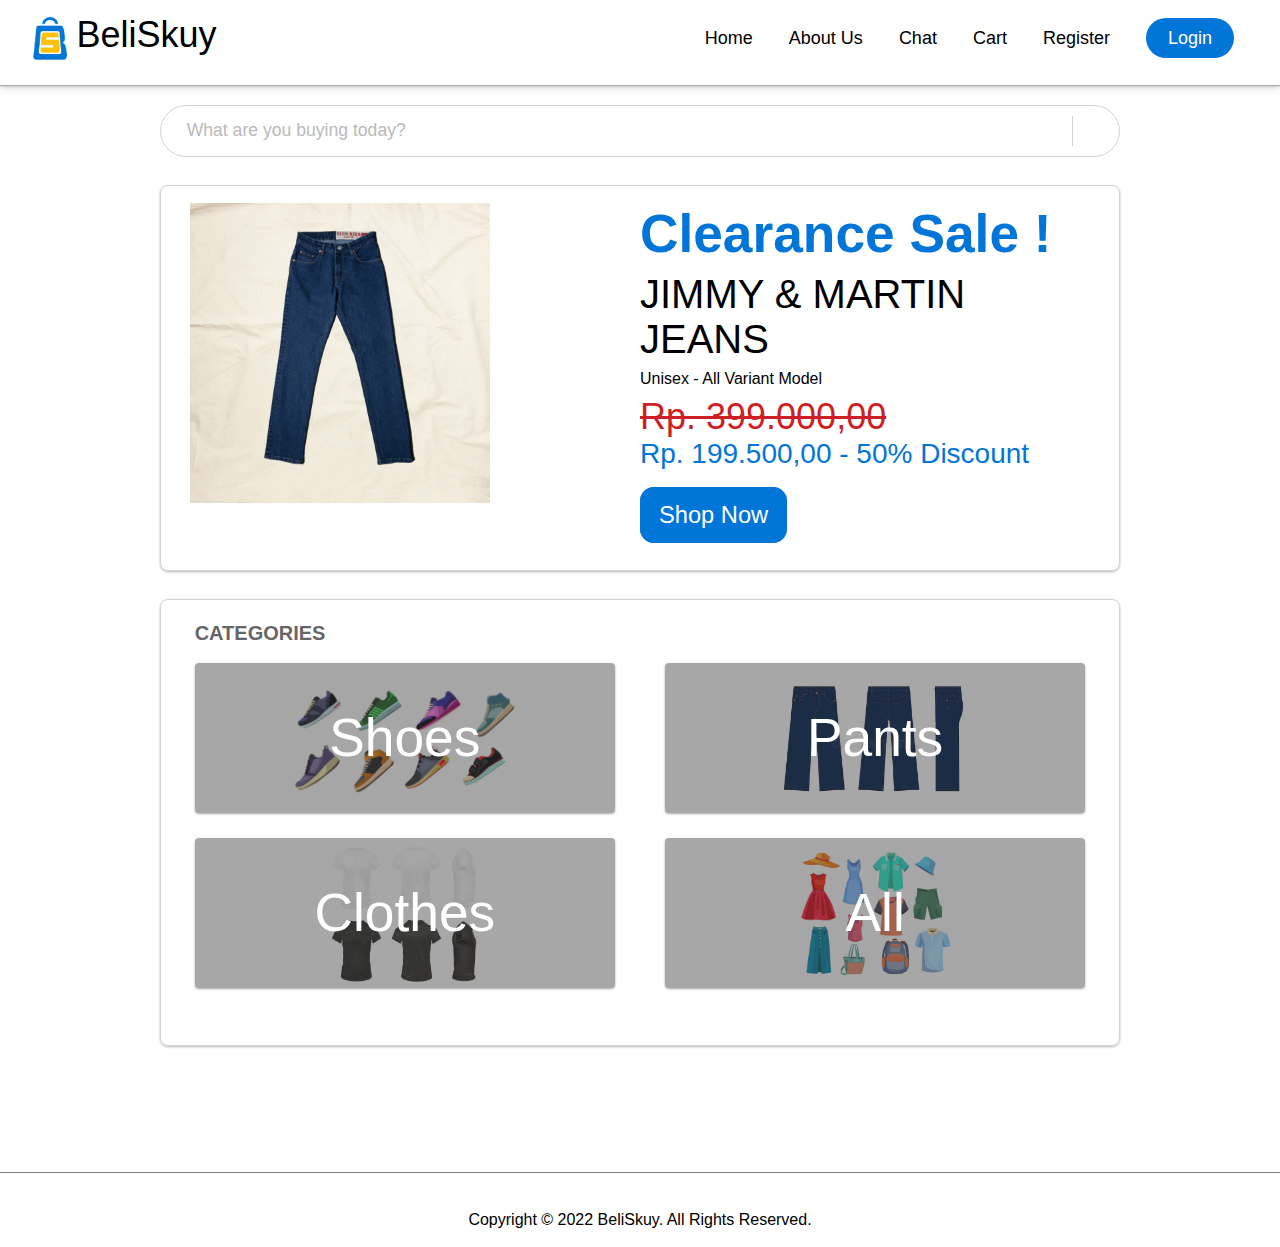
==== commit 739dbd22: "fix footer links and add about us to header" ====
--- a/index.html
+++ b/index.html
@@ -23,6 +23,7 @@
                 <label for="checkbox_toggle" class="hamburger">&#9776;</label>
                 <div class="nav-items">
                     <li><a class="menu" href="index.html">Home</a></li>
+                    <li><a class="menu" href="aboutus.html">About Us</a></li>
                     <li><a class="menu require-login" href="chat.html">Chat</a></li>
                     <li><a class="menu require-login" href="cart.html">Cart</a></li>
                     <li><a class="menu" href="register.html">Register</a></li>
@@ -112,9 +113,9 @@
     </div>
     <div class="footer">
         <div class="social-links">
-            <i class="fa-brands fa-twitter"></i>
-            <i class="fa-brands fa-facebook-f"></i>
-            <i class="fa-brands fa-instagram"></i>
+            <a href="#" target="_blank"><i class="fa-brands fa-twitter"></i></a>
+            <a href="#" target="_blank"><i class="fa-brands fa-facebook-f"></i></a>
+            <a href="#" target="_blank"><i class="fa-brands fa-instagram"></i></a>
         </div>
         <div class="copyright">
             Copyright &copy; 2022 BeliSkuy. All Rights Reserved.
--- a/css/style.css
+++ b/css/style.css
@@ -184,10 +184,16 @@
   text-align: center;
 }
 
-.social-links > i {
+.social-links > a {
   font-size: 24px;
   padding: 12px;
   margin-top: 14px;
+  text-decoration: none;
+  color: black;
+}
+
+.social-links > a:hover {
+  color: #0275d8;
 }
 
 .copyright {
@@ -195,7 +201,53 @@
   font-size: 16px;
 }
 
+
+.search-box {
+  border: 1px solid lightgray;
+  height: 30px;
+  background-color: white;
+  border-radius: 30px;
+  display: flex;
+  align-items: center;
+  padding: 10px 14px;
+  margin: 0 auto;
+}
+  
+.search-box > i {
+  font-size: 20px;
+  color: #777;
+}
+  
+.search-box > input {
+  flex: 1;
+  height: 20px;
+  border: none;
+  outline: none;
+  padding-left: 12px;
+  font-size: 1.1rem;
+}
+
+.search-box > .separator {
+  border-left: 1px solid lightgray;
+  max-width: 1px;
+  height: 30px;
+  margin: 0 1rem;
+}
+
+.search-box > .search-icon {
+  cursor: pointer;
+  margin: 0 0.5rem;
+  color: #bababa;
+}
+
+@media screen and (max-width: 1560px) {
+  .content {
+    margin: 1.5% 12% 10% 12%;
+  }
+}
+
 @media screen and (max-width: 1000px) {
+
   .nav-items {
     display: none;
     position: absolute;
--- a/css/home.css
+++ b/css/home.css
@@ -1,41 +1,3 @@
-.search-box {
-    border: 1px solid lightgray;
-    height: 30px;
-    background-color: white;
-    border-radius: 30px;
-    display: flex;
-    align-items: center;
-    padding: 10px 14px;
-    margin: 0 auto;
-}
-    
-.search-box > i {
-    font-size: 20px;
-    color: #777;
-}
-    
-.search-box > input {
-    flex: 1;
-    height: 20px;
-    border: none;
-    outline: none;
-    padding-left: 12px;
-    font-size: 1.1rem;
-}
-
-.search-box > .separator {
-    border-left: 1px solid lightgray;
-    max-width: 1px;
-    height: 30px;
-    margin: 0 1rem;
-}
-
-.search-box > .search-icon {
-    cursor: pointer;
-    margin: 0 0.5rem;
-    color: #bababa;
-}
-
 .slider-container {
     padding: 1.75% 0;
     min-height: 350px;
@@ -107,11 +69,18 @@
 .btn-blue {
     color: #fff;
     background-color: #0275d8;
+    border: 1px solid #0275d8;
     font-size: 1.48rem;
     width: fit-content;
     padding: 14px 18px;
     border-radius: 14px;
     text-decoration: none;
+}
+
+.btn-blue:hover {
+    border: 1px solid #0275d8;
+    background-color: white;
+    color: #0275d8;
 }
 
 .slide-item {
@@ -126,6 +95,7 @@
     width: fit-content;
     display: flex;
     flex-direction: column;
+    text-overflow: ellipsis;
 
 }
 
@@ -171,7 +141,7 @@
 .card-grid:hover {
     cursor: pointer;
     box-shadow: 0 2px 6px rgba(0,0,0,0.18), 0 2px 4px rgba(0,0,0,0.36);
-    transition: 0.25s all cubic-bezier(0.25,0.8,0.25,1);;
+    transition: 0.25s all cubic-bezier(0.25,0.8,0.25,1);
 }
 
 .shoes {
@@ -206,7 +176,13 @@
     }
 
     .slide-item {
-        grid-template-columns: repeat(1, 1fr);
-        row-gap: 15px;
+        display: flex;
+        flex-direction: row;
+    }
+
+    .slide-col img {
+        margin: auto 0;
+        padding: 0 18px;
+        height: 150px;
     }
 }